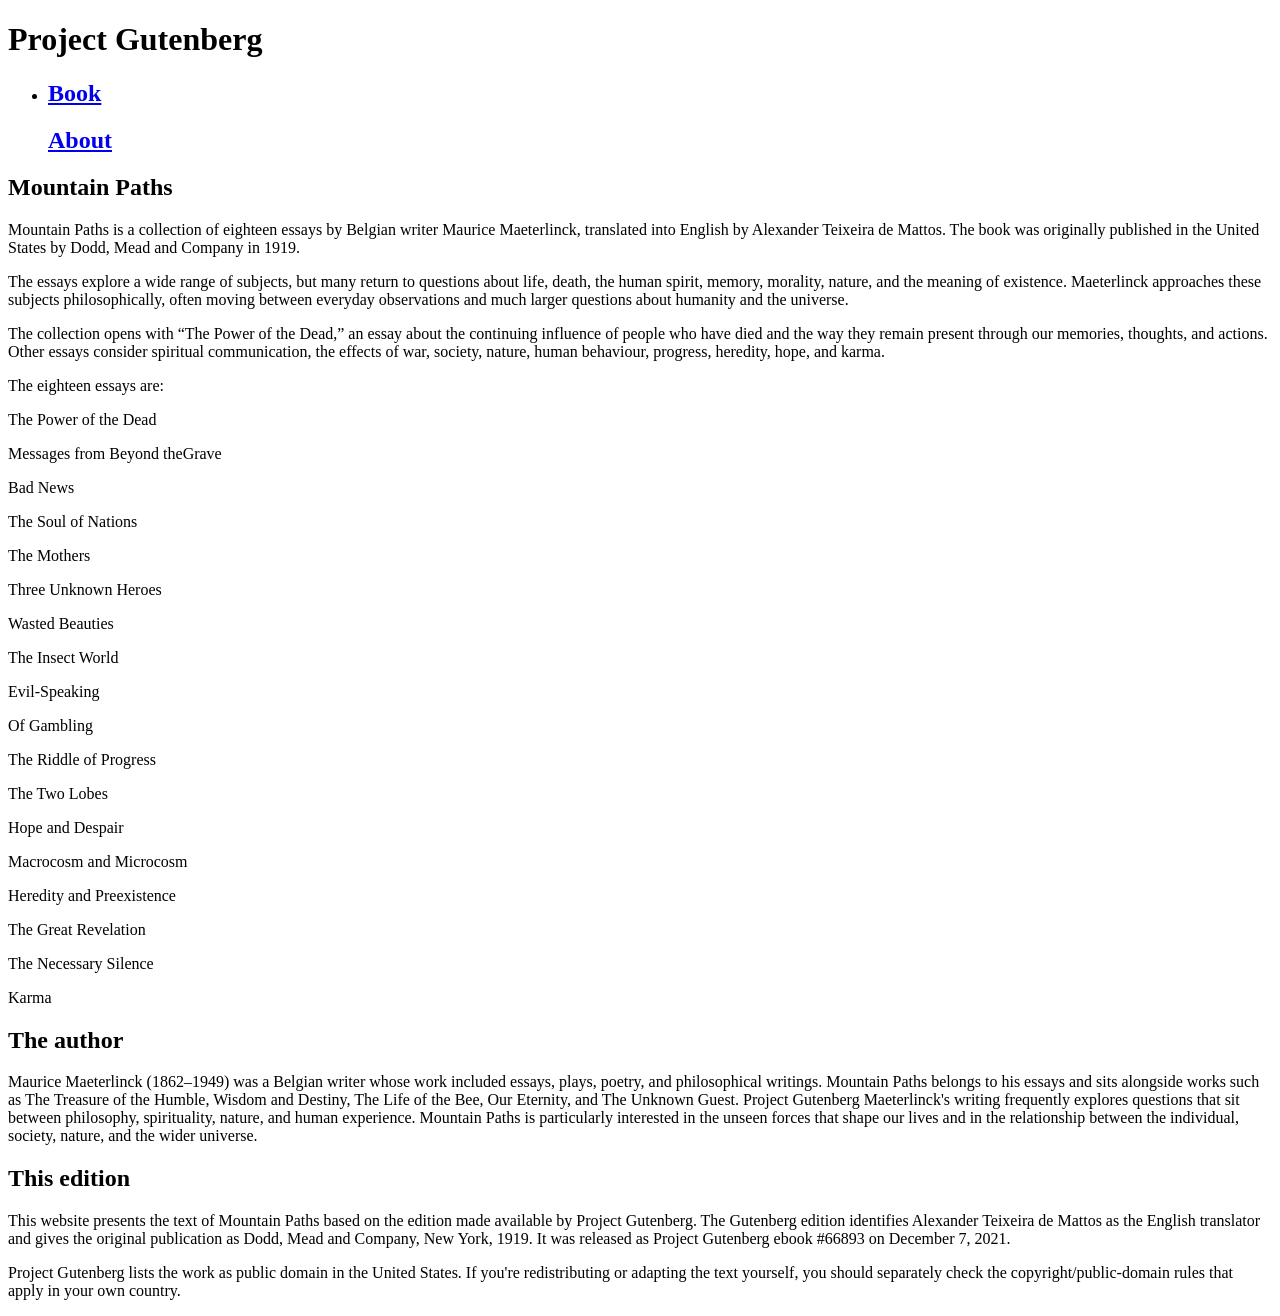
==== About.html @ 57202934 "Gutenberg sida" ====
<!DOCTYPE html>
<html lang="en">
<link rel="stylesheet" href="style.css">


<head>
    <meta charset="UTF-8">
    <meta name="viewport" content="width=device-width, initial-scale=1.0">
    <title>Document</title>
</head>
<body>
    <header id="header">
        <h1 class="header_pg">Project Gutenberg</h1>
        <ul>
            <li class="row">
                <h2><a class="hover" href="Gutenberg.html">Book</a></h2>
                <h2><a class="bgcolorgray" href="About.html">About</a></h2>
            </li>
        </ul>
    </header>
    <main class="container">
    <section>
        <h2>Mountain Paths</h2>
        <p>Mountain Paths is a collection of eighteen essays by Belgian writer Maurice Maeterlinck, translated into English by Alexander Teixeira de Mattos. The book was originally published in the United States by Dodd, Mead and Company in 1919. </p>
        <p>The essays explore a wide range of subjects, but many return to questions about life, death, the human spirit, memory, morality, nature, and the meaning of existence. Maeterlinck approaches these subjects philosophically, often moving between everyday observations and much larger questions about humanity and the universe.</p>
        <p>The collection opens with “The Power of the Dead,” an essay about the continuing influence of people who have died and the way they remain present through our memories, thoughts, and actions. Other essays consider spiritual communication, the effects of war, society, nature, human behaviour, progress, heredity, hope, and karma.</p>
        <p>The eighteen essays are: <p>

<p>The Power of the Dead </p>
<p>Messages from Beyond theGrave </p>
<p>Bad News</p>
<p>The Soul of Nations </p>
<p>The Mothers </p>
<p>Three Unknown Heroes </p>
<p>Wasted Beauties </p>
<p>The Insect World </p>
<p>Evil-Speaking </p>
<p>Of Gambling </p>
<p>The Riddle of Progress </p>
<p>The Two Lobes </p>
<p>Hope and Despair </p>
<p>Macrocosm and Microcosm </p>
<p>Heredity and Preexistence </p>
<p>The Great Revelation </p>
<p>The Necessary Silence </p>
<p>Karma</p>
        <h2>The author</h2>
        <p>Maurice Maeterlinck (1862–1949) was a Belgian writer whose work included essays, plays, poetry, and philosophical writings. Mountain Paths belongs to his essays and sits alongside works such as The Treasure of the Humble, Wisdom and Destiny, The Life of the Bee, Our Eternity, and The Unknown Guest. 

            Project Gutenberg

            Maeterlinck's writing frequently explores questions that sit between philosophy, spirituality, nature, and human experience. Mountain Paths is particularly interested in the unseen forces that shape our lives and in the relationship between the individual, society, nature, and the wider universe.
        </p>
        <h2>This edition</h2>
        <p>This website presents the text of Mountain Paths based on the edition made available by Project Gutenberg. The Gutenberg edition identifies Alexander Teixeira de Mattos as the English translator and gives the original publication as Dodd, Mead and Company, New York, 1919. It was released as Project Gutenberg ebook #66893 on December 7, 2021.
        </p>
        <p>Project Gutenberg lists the work as public domain in the United States. If you're redistributing or adapting the text yourself, you should separately check the copyright/public-domain rules that apply in your own country.
        </p>
    </section>
    </main>
    <footer class="footer">

    </footer>
</body>
</html>
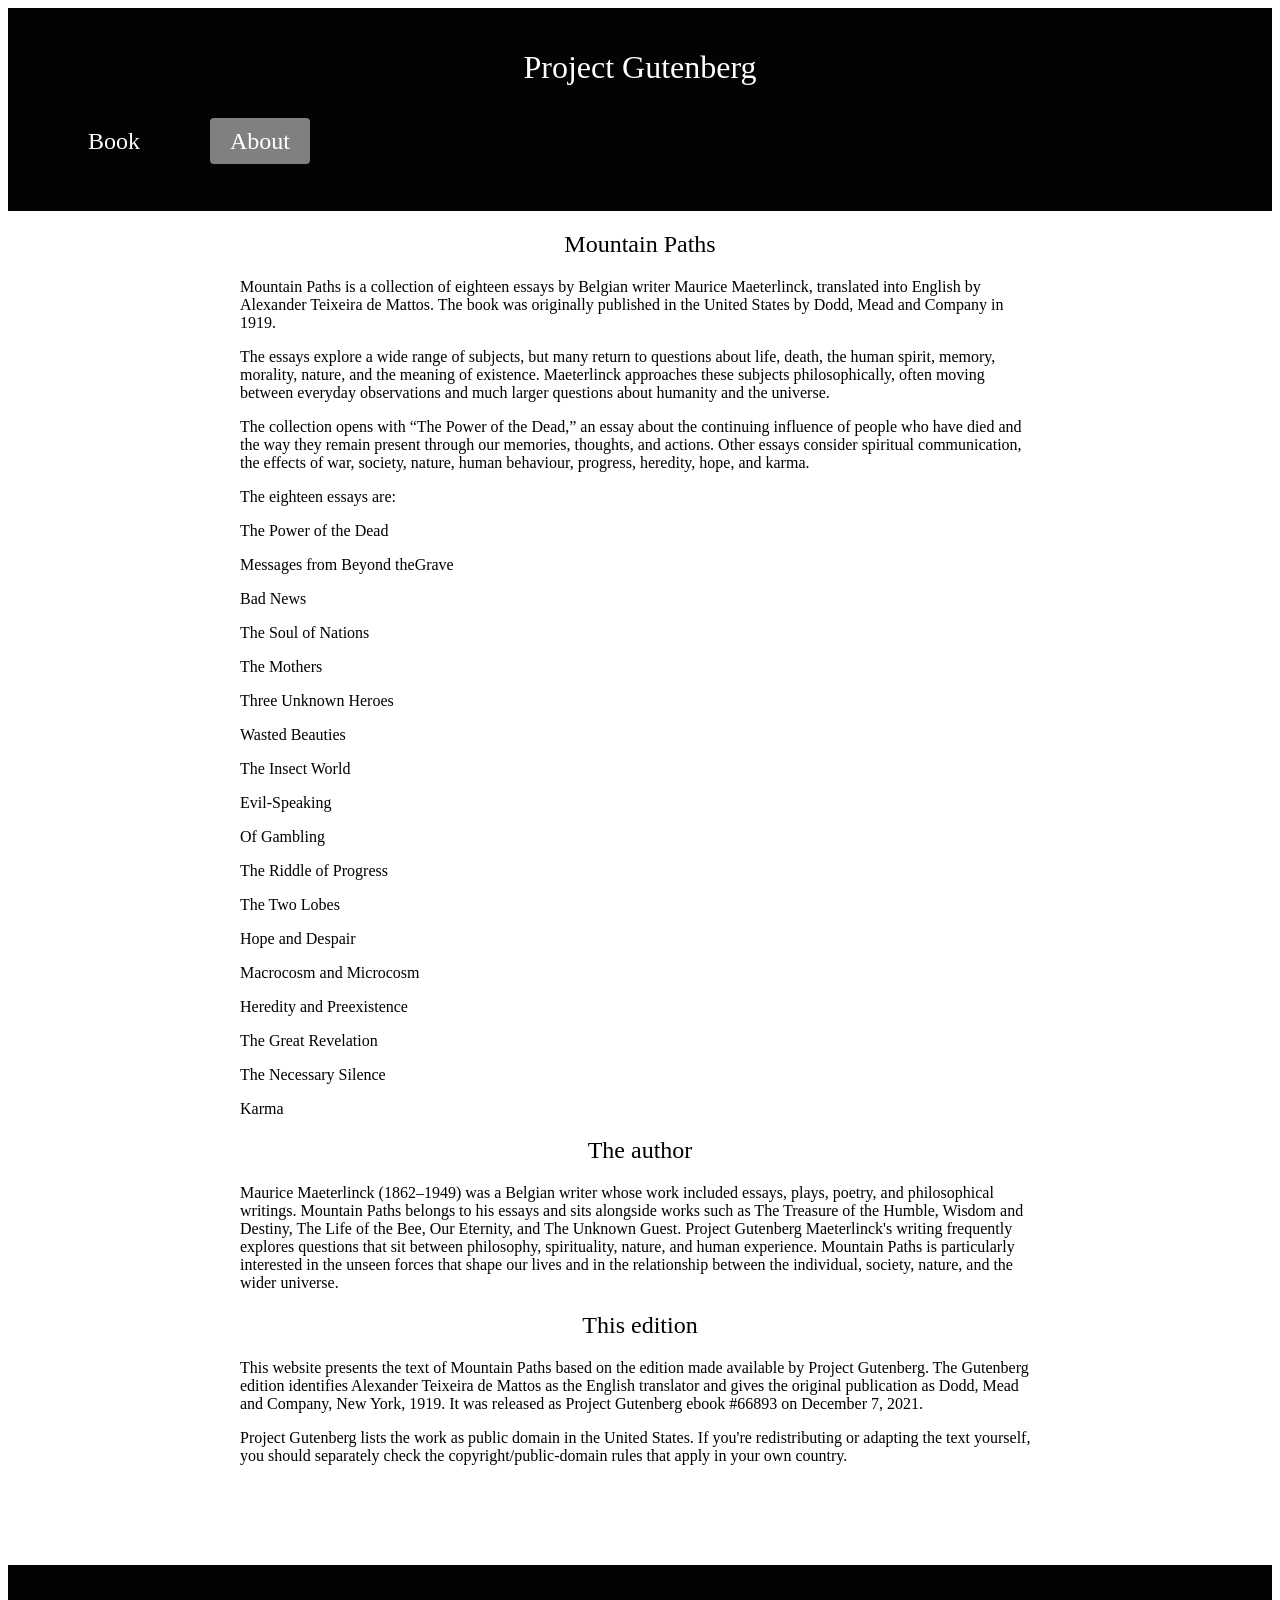
==== commit 4f5c3759: "Gutenberg sida" ====
--- a/About.html
+++ b/About.html
@@ -13,7 +13,7 @@
         <h1 class="header_pg">Project Gutenberg</h1>
         <ul>
             <li class="row">
-                <h2><a class="hover" href="Gutenberg.html">Book</a></h2>
+                <h2><a class="hover" href="index.html">Book</a></h2>
                 <h2><a class="bgcolorgray" href="About.html">About</a></h2>
             </li>
         </ul>
--- a/style.css
+++ b/style.css
@@ -0,0 +1,101 @@
+.row {
+    display: flex;
+    flex-wrap: nowrap;
+    gap: 50px;
+    text-decoration: none;
+}
+
+.hover {
+    padding: 10px 20px;
+}
+
+.hover:hover {
+    
+    background-color: gray;
+    border-radius: 4px;
+}
+
+.nodecoration {
+    text-decoration: none;
+}
+
+header {
+    color: white;
+    background-color: #030303;
+    padding: 20px;
+    text-align: center;
+}
+
+.img1 {
+    display: block;
+    margin-left: auto;
+    margin-right: auto;
+    width: 40%;
+    padding: 100px;
+}
+
+.footer {
+    margin-top: 100px;
+    padding: 55px;
+    background-color: #030303;
+    color: white;
+}
+
+.whitecolor {
+    color: white;
+}
+
+a { 
+    color: white;
+    text-decoration: none;
+}
+
+.bgcolorgray {
+    background-color: gray;
+    border-radius: 4px;
+    padding: 10px 20px;
+}
+.sticky {
+    position: sticky;
+
+}
+.backtotop {
+    background-color: black;
+    padding: 10px;
+    position: fixed;
+    bottom: 20%;
+    right: 5%;
+    border-radius: 4px;
+}
+
+.container {
+    max-width: 50rem;
+    margin-inline: auto;
+    text-align: center;
+}
+
+
+
+html {
+    scroll-behavior: smooth;
+}
+
+
+body h1,
+body h2,
+body h3 {
+    font-weight: 300;
+}
+
+.chapters {
+    color: #0000FF;
+    text-decoration: underline;
+    text-align: left;
+}
+
+p {
+    text-align: left;
+}
+.text-align-left {
+    text-align: left;
+}
